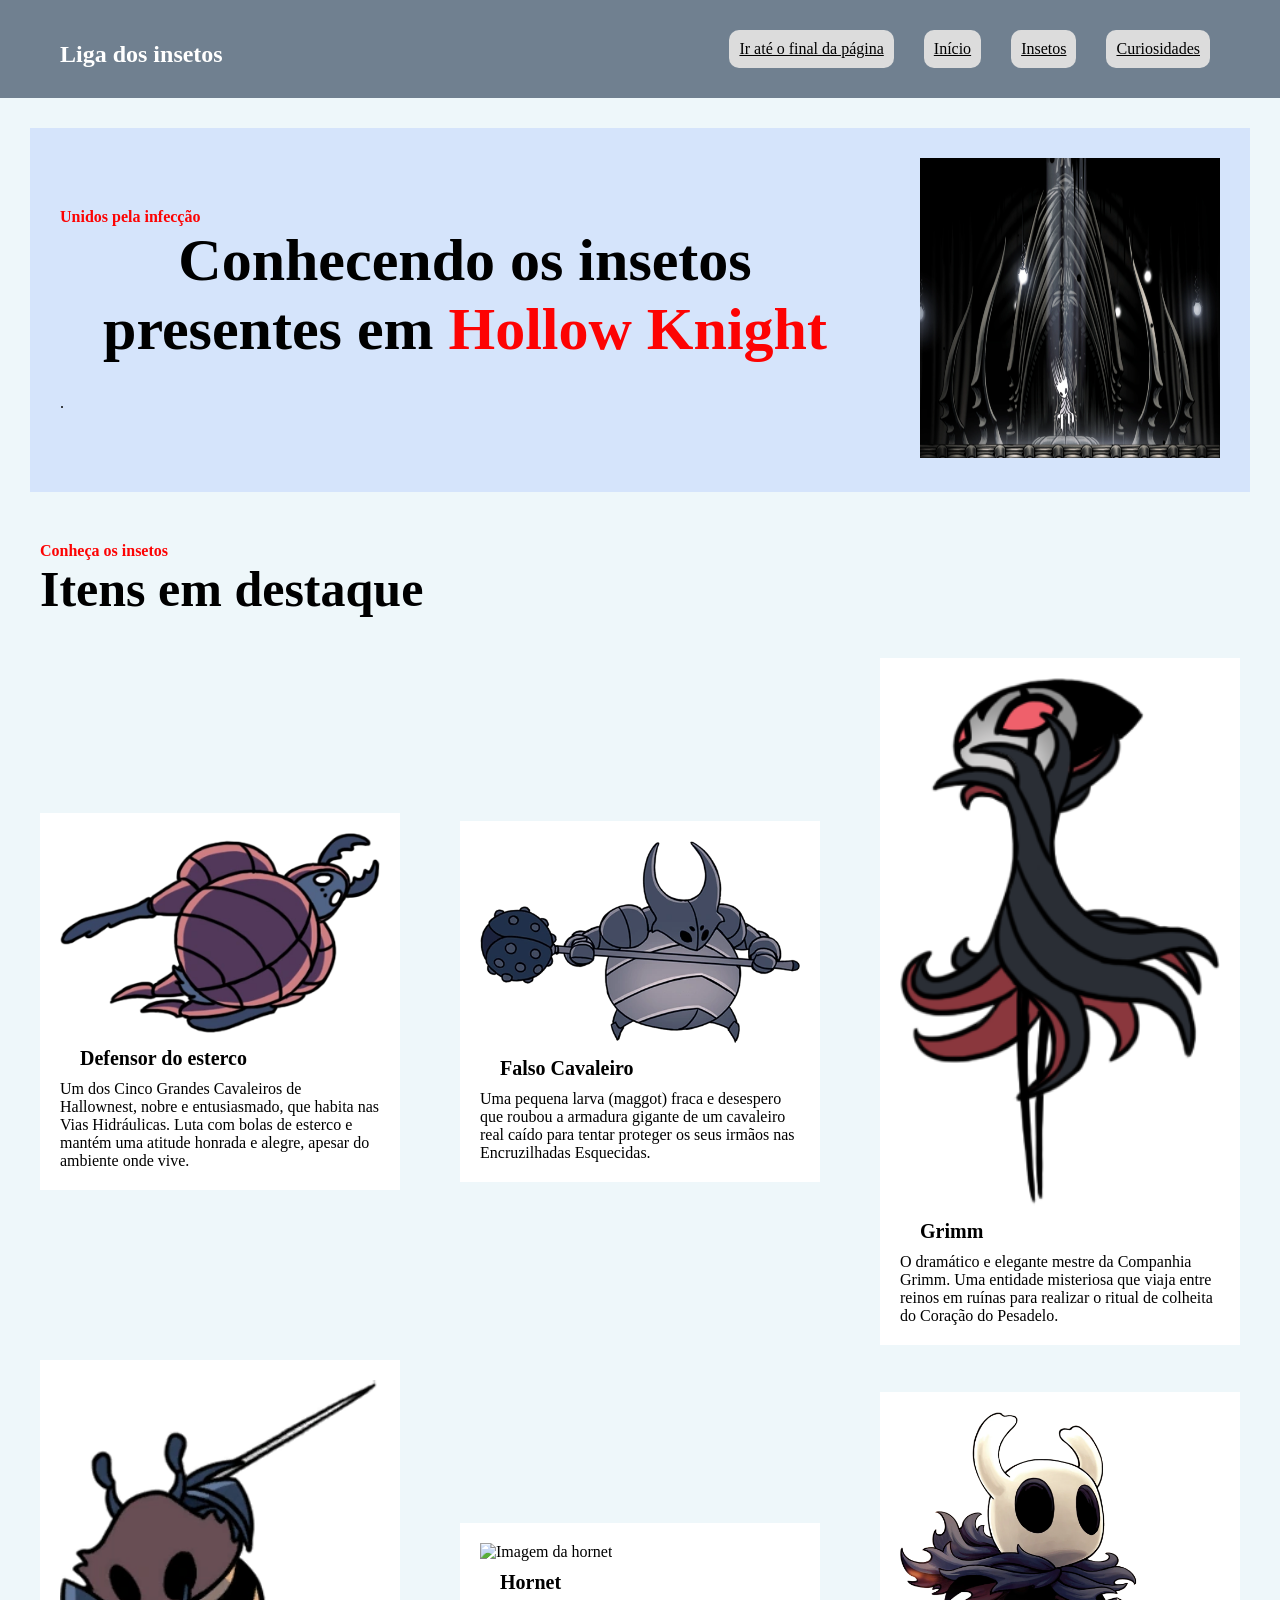
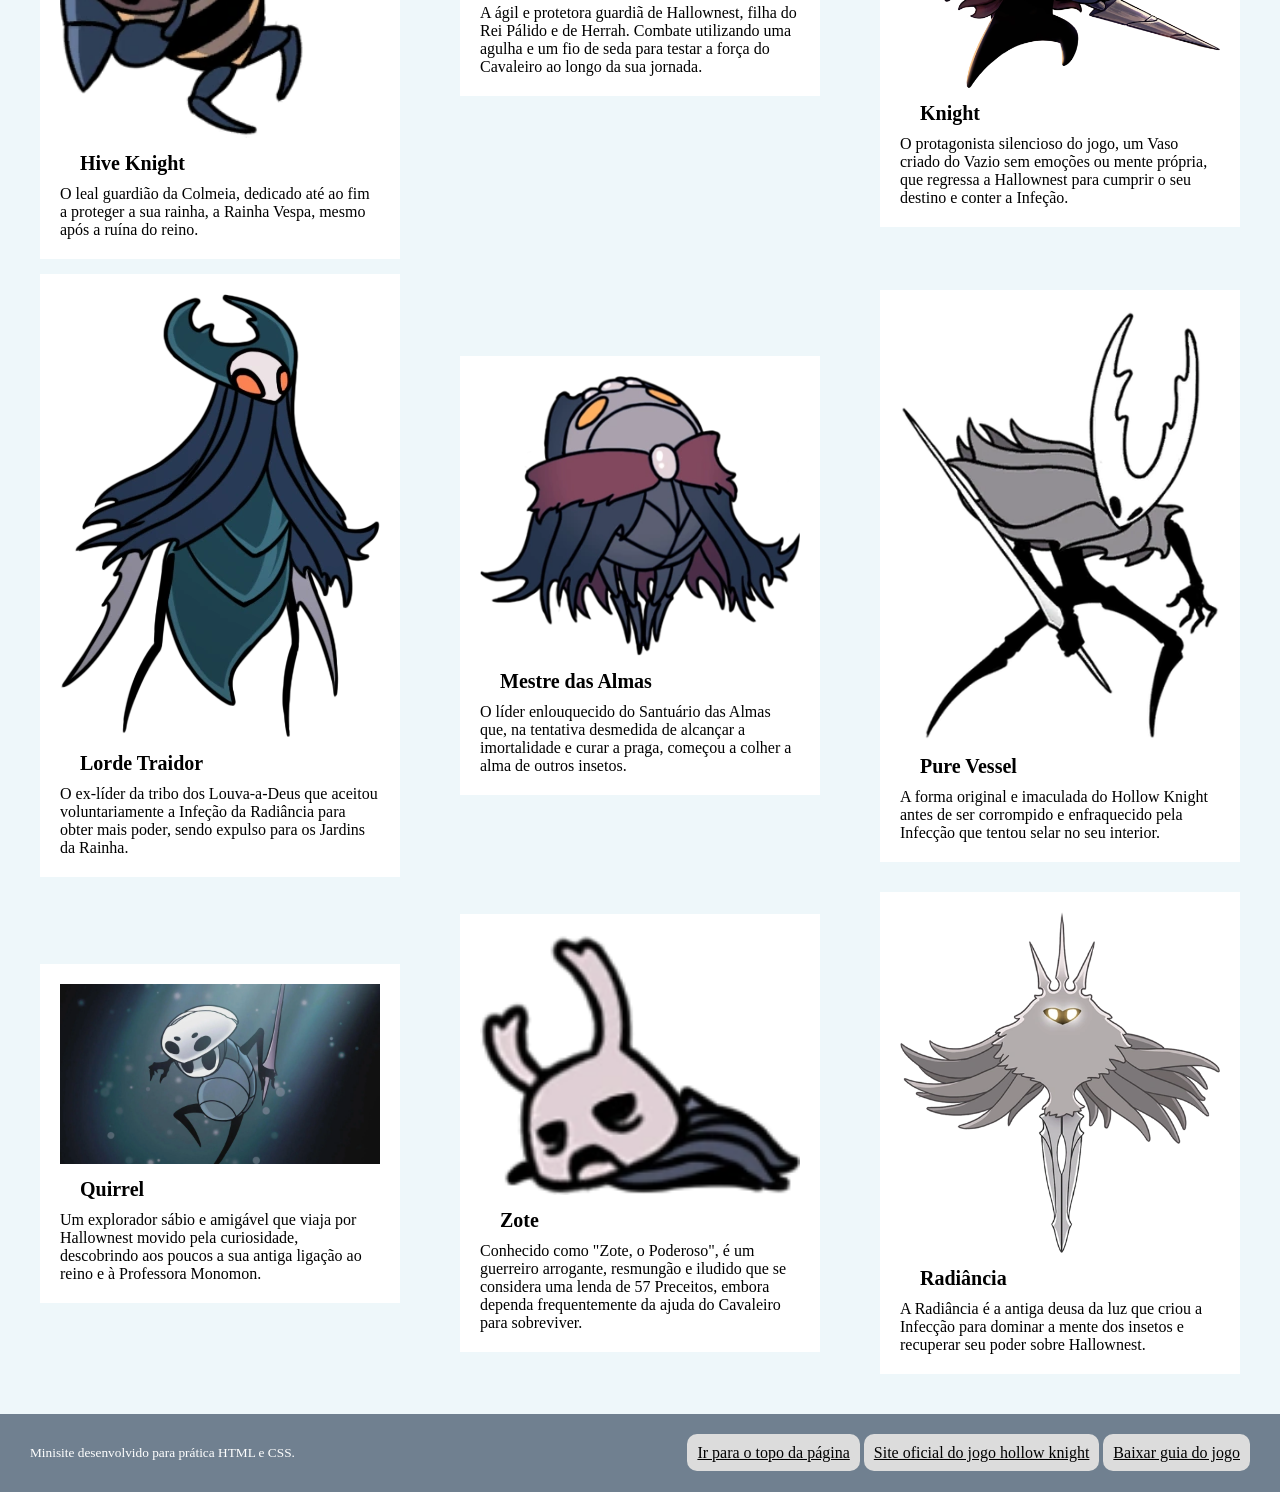
==== pages/insetos.html @ d6d97708 "arrumando o pages" ====
<!DOCTYPE html>
<html lang="pt-BR">
    <head>
        <meta charset="UTF-8">
        <link rel="stylesheet" href="../css/insetos.css">
        <title>Hallownest</title>
    </head>
    <body>
        <header id="header">
          <section id="logo">
            <h1>Liga dos insetos</h1>
          </section>
          <section id="menu">
            <a href="#footer">Ir até o final da página</a>
            <a href="../index.html">Início </a>
            <a href="../pages/insetos.html">Insetos</a>
            <a href="../pages/curiosidades.html">Curiosidades </a>
        </header>
        <main>
               <section id="introducao">
               <article>
                     <p><span>Unidos pela infecção</span></p>
                     <h2>Conhecendo os insetos presentes em <span>Hollow Knight</span></h2>
                     <p>.</p>
               </article>

               <article>
                     <img id="inseto" src="../assets/img/rei_palido.png" alt="Imagem do rei pálido em seu trono.">
               </article>

               </section>

               <section id = "titulocards">
                     <p><span>Conheça os insetos</span></p>
                     <h3>Itens em destaque</h3>
               </section>

               <section id="cards">

               <article class="card">
                     <img src="../assets/img/defensor_do_esterco.png" alt="Imagem do defensor do esterco">
                     <h4>Defensor do esterco</h4>
                     <p>Um dos Cinco Grandes Cavaleiros de Hallownest, nobre e entusiasmado, que habita nas Vias Hidráulicas.
                        Luta com bolas de esterco e mantém uma atitude honrada e alegre, apesar do ambiente onde vive.
                     </p>
               </article>
               <article class="card">
                     <img src="../assets/img/falso_cavaleiro.png" alt="Imagem do falso cavaleiro">
                     <h4>Falso Cavaleiro</h4>
                     <p>Uma pequena larva (maggot) fraca e desespero que roubou a armadura gigante de um cavaleiro real caído para tentar proteger os seus irmãos nas Encruzilhadas Esquecidas.</p>
               </article>
               <article class="card">
                     <img src="../assets/img/grimm.png" alt="Imagem do grimm(líder da trupe)">
                     <h4>Grimm</h4>
                     <p>O dramático e elegante mestre da Companhia Grimm. Uma entidade misteriosa que viaja entre reinos em ruínas para realizar o ritual de colheita do Coração do Pesadelo.</p>
               </article>
               <article class="card">
                     <img src="../assets/img/hive_knight.png" alt="Imagem do hive knight">
                     <h4>Hive Knight</h4>
                     <p>O leal guardião da Colmeia, dedicado até ao fim a proteger a sua rainha, a Rainha Vespa, mesmo após a ruína do reino.</p>
               </article>
               <article class="card">
                     <img src="../assets/img/Hornet.png" alt="Imagem da hornet">
                     <h4>Hornet</h4>
                     <p>A ágil e protetora guardiã de Hallownest, filha do Rei Pálido e de Herrah. Combate utilizando uma agulha e um fio de seda para testar a força do Cavaleiro ao longo da sua jornada.</p>
               </article>
               <article class="card">
                     <img src="../assets/img/Knight.png" alt="Imagem do knight">
                     <h4>Knight</h4>
                     <p>O protagonista silencioso do jogo, um Vaso criado do Vazio sem emoções ou mente própria, que regressa a Hallownest para cumprir o seu destino e conter a Infeção.</p>
               </article>
               <article class="card">
                     <img src="../assets/img/lorde_traidor.png" alt="Imagem do lorde traidor">
                     <h4>Lorde Traidor</h4>
                     <p>O ex-líder da tribo dos Louva-a-Deus que aceitou voluntariamente a Infeção da Radiância para obter mais poder, sendo expulso para os Jardins da Rainha.</p>
               </article>
               <article class="card">
                     <img src="../assets/img/mestre_das_almas.png" alt="Imagem do mestre das almas">
                     <h4>Mestre das Almas</h4>
                     <p>O líder enlouquecido do Santuário das Almas que, na tentativa desmedida de alcançar a imortalidade e curar a praga, começou a colher a alma de outros insetos.</p>
               </article>
               <article class="card">
                     <img src="../assets/img/pure_vessel.png" alt="Imagem do pure vessel">
                     <h4>Pure Vessel</h4>
                     <p>A forma original e imaculada do Hollow Knight antes de ser corrompido e enfraquecido pela Infecção que tentou selar no seu interior.</p>
               </article>
               <article class="card">
                     <img src="../assets/img/quirrel.png" alt="Imagem de uma esmirilhadeira">
                     <h4>Quirrel</h4>
                     <p>Um explorador sábio e amigável que viaja por Hallownest movido pela curiosidade, descobrindo aos poucos a sua antiga ligação ao reino e à Professora Monomon.</p>
               </article>
               <article class="card">
                     <img src="../assets/img/Zote.png" alt="Imagem de uma esmirilhadeira">
                     <h4>Zote</h4>
                     <p>Conhecido como "Zote, o Poderoso", é um guerreiro arrogante, resmungão e iludido que se considera uma lenda de 57 Preceitos, embora dependa frequentemente da ajuda do Cavaleiro para sobreviver.</p>
               </article>
               <article class="card">
                     <img src="../assets/img/radiancia.png" alt="Imagem da deusa radiância">
                     <h4>Radiância</h4>
                     <p>A Radiância é a antiga deusa da luz que criou a Infecção para dominar a mente dos insetos e recuperar seu poder sobre Hallownest.</p>
               </article>
               </section>
        </main>
        <footer id="footer">
            <section id="rodape">
                <article id="marca">
                    <small>Minisite desenvolvido para prática HTML e CSS.</small>
                </article>
                <article id="menuinferiior">
                        <a href="#header">Ir para o topo da página</a>
                    <a href="https://www.hollowknight.com/">Site oficial do jogo hollow knight</a>
                    <a href="../assets/files/guia_hollow_knight.txt" download>Baixar guia do jogo</a>
                </article>
            </section>
        </footer>
       </body>
</html>
---- css/insetos.css ----
*{
    padding: 0px;
    margin: 0px;
    box-sizing: border-box;
}

body {
    background-color: rgba(173, 216, 230, 0.199);
}

span {
    color: rgb(253, 3, 3);
    font-weight: bold;
}

header {
     display: flex;
     justify-content: space-between;
     align-items: center;
     background-color: slategray;
     padding: 30px;
}

#logo {
    padding-left: 30px;
    padding-top: 10px;
}

#menu {
    display:flex ;
    padding-right: 40px;
    gap: 30px;
    justify-content: end;
}


h1 {
 color: white;
}

a {
    color: black;
    background-color: gainsboro;
    padding: 10px;
    border-radius: 10px;
}

h2 {
    text-align: center;
    padding-bottom: 30px;
    font-size: 60px;
}

#introducao {
    background-color: rgba(98, 135, 255, 0.178);
    margin: 30px;
    display: flex;
    justify-content: center;
    align-items: center;
    flex-wrap: nowrap;
    gap: 50px;
    padding: 30px;
}

#inseto {
    width: 300px;
    height: 300px
}

#titulocards {
    padding-left: 40px;
    padding-top: 20px;
}

h3 {
    font-size: 50px;
}

#cards {
    display: flex;
    justify-content: space-between;
    gap: 15px;
    align-items: center;
    flex-wrap: wrap;
    padding: 40px;
}

#card p {
    padding: 10px;
    color: rgb(105, 103, 103);
}

h4 {
    padding-left: 10px;
    font-size: 20px;
    font-weight: bold;
    margin: 10px;
}

.card img {
    width: 100%;
    object-fit: cover;
}

.card {
    background-color: white;
    padding: 20px;
    width: 30%;
}

#rodape {
    background-color: slategray;
    display: flex;
    justify-content: space-between;
    align-items: center;
    padding: 30px;
    gap: 20px;
}

small {
    color: white;
    display: flex;
}
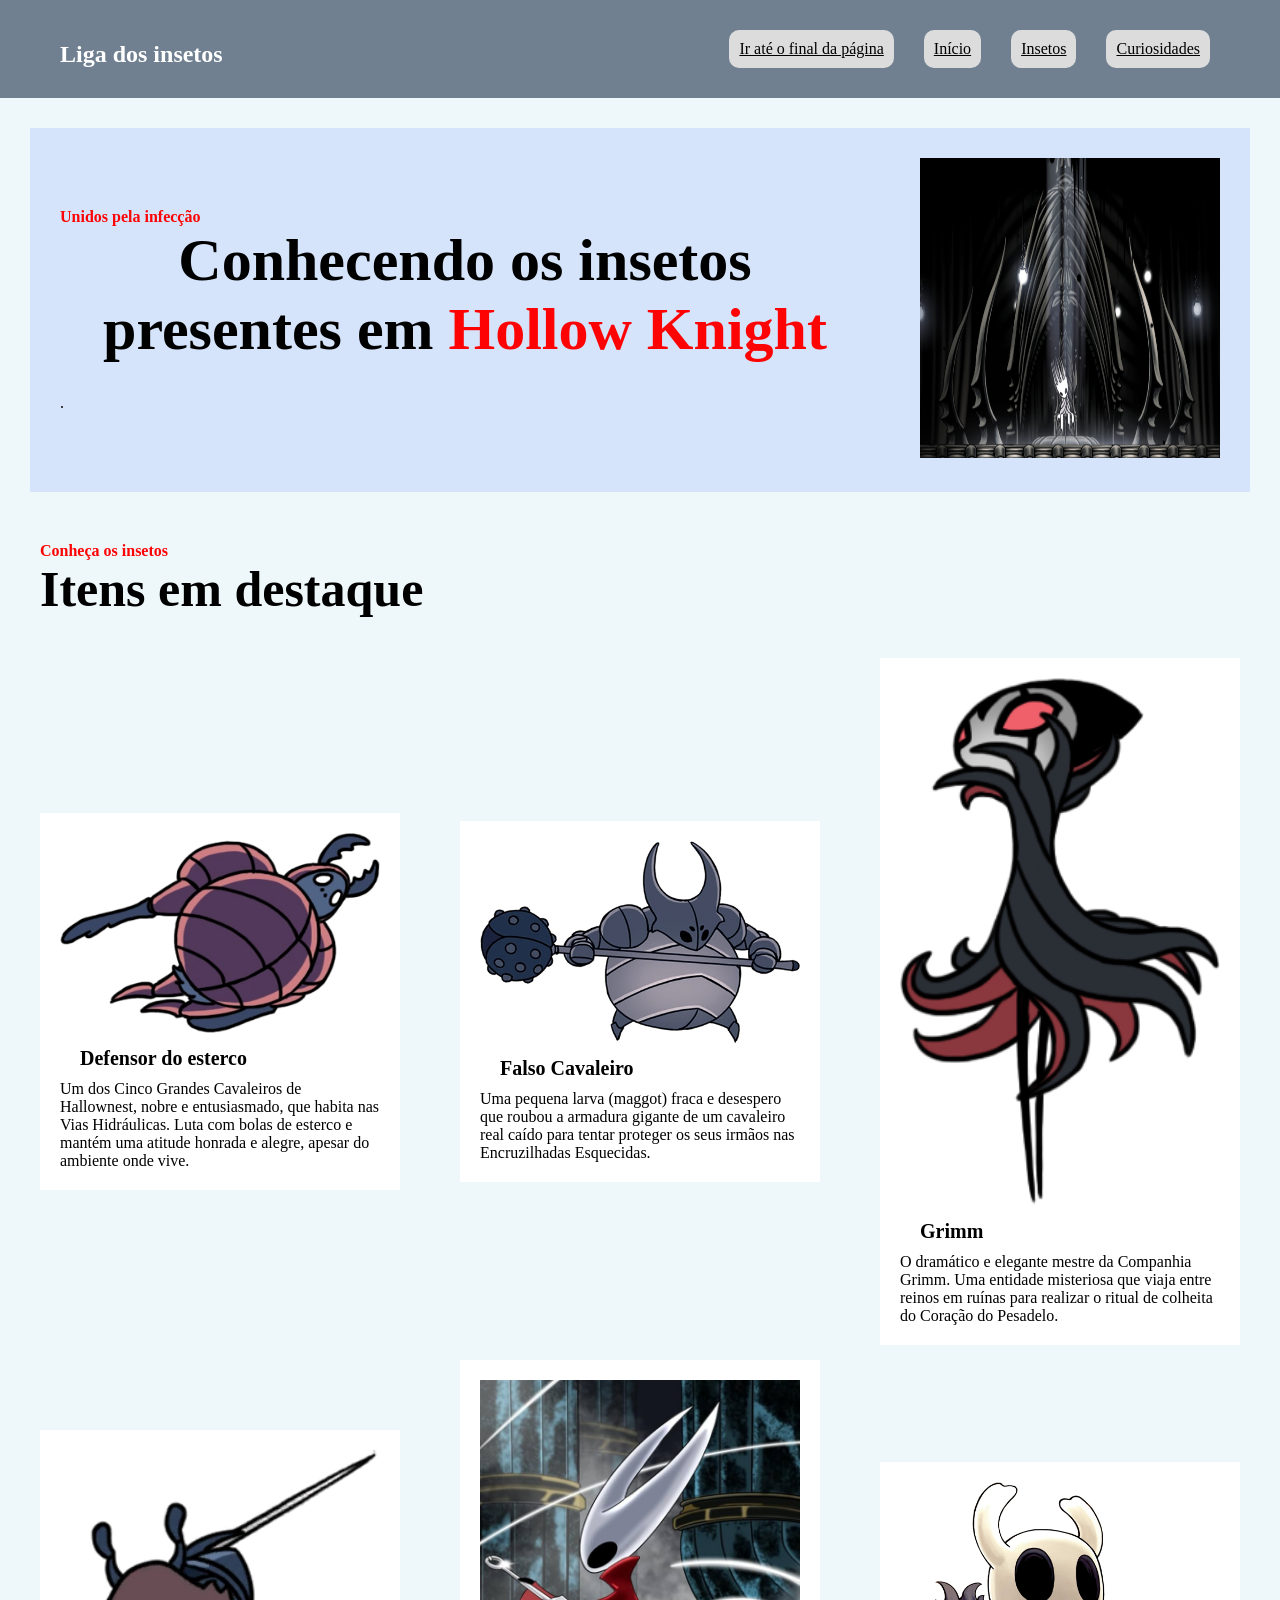
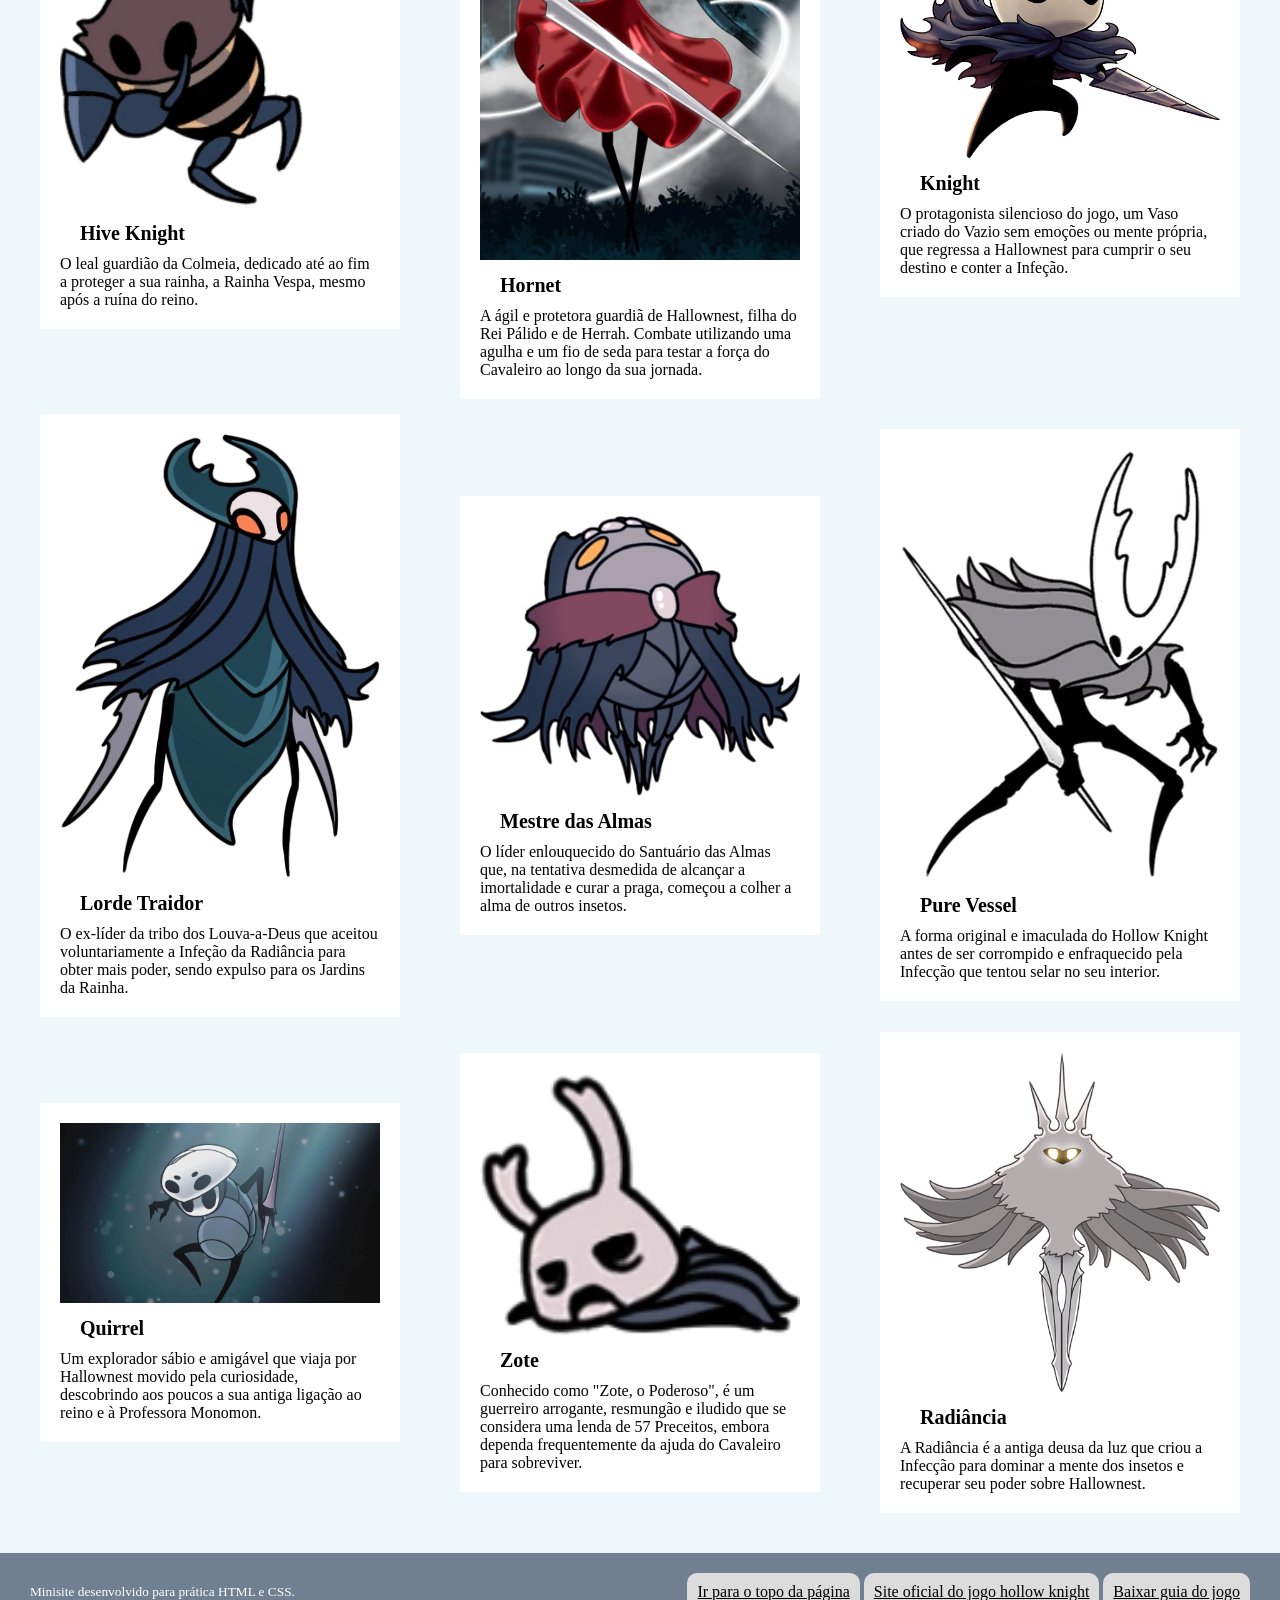
==== commit 500f9def: "arrumando o pages" ====
--- a/pages/insetos.html
+++ b/pages/insetos.html
@@ -60,7 +60,7 @@
                      <p>O leal guardião da Colmeia, dedicado até ao fim a proteger a sua rainha, a Rainha Vespa, mesmo após a ruína do reino.</p>
                </article>
                <article class="card">
-                     <img src="../assets/img/Hornet.png" alt="Imagem da hornet">
+                     <img src="../assets/img/hornet.png" alt="Imagem da hornet">
                      <h4>Hornet</h4>
                      <p>A ágil e protetora guardiã de Hallownest, filha do Rei Pálido e de Herrah. Combate utilizando uma agulha e um fio de seda para testar a força do Cavaleiro ao longo da sua jornada.</p>
                </article>
